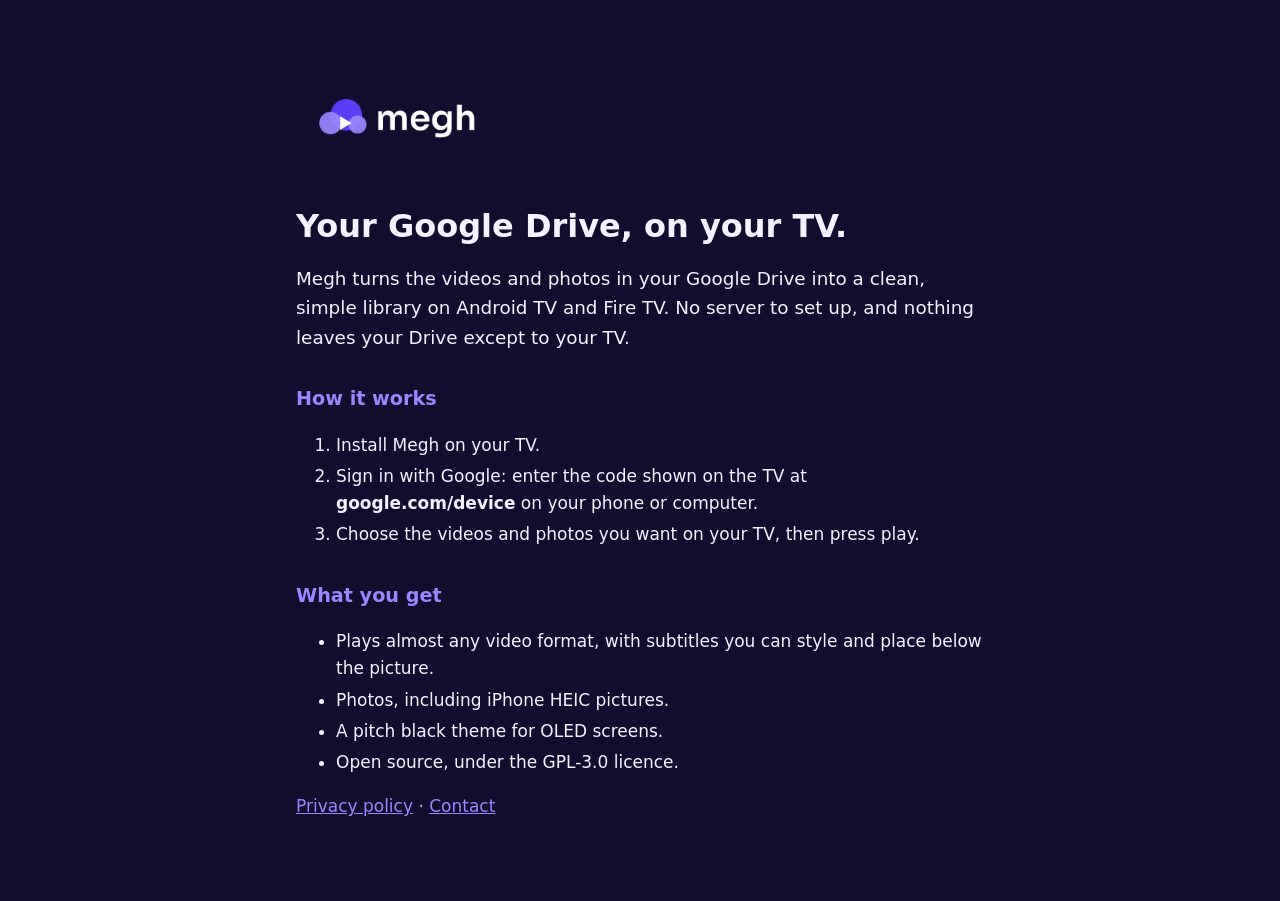
==== index.html @ fdfd3603 "Megh homepage and privacy policy" ====
<!doctype html>
<html lang="en">
<head>
<meta charset="utf-8">
<meta name="viewport" content="width=device-width, initial-scale=1">
<title>Megh</title>
<meta name="description" content="Megh turns your Google Drive into a beautiful media library on your TV.">
<link rel="stylesheet" href="style.css">
</head>
<body>
<main>
  <img class="logo" src="megh-lockup.png" alt="megh" width="240" height="135">
  <h1>Your Google Drive, on your TV.</h1>
  <p class="lead">Megh turns the videos and photos in your Google Drive into a clean, simple library on Android TV and Fire TV. No server to set up, and nothing leaves your Drive except to your TV.</p>

  <h2>How it works</h2>
  <ol>
    <li>Install Megh on your TV.</li>
    <li>Sign in with Google: enter the code shown on the TV at <strong>google.com/device</strong> on your phone or computer.</li>
    <li>Choose the videos and photos you want on your TV, then press play.</li>
  </ol>

  <h2>What you get</h2>
  <ul>
    <li>Plays almost any video format, with subtitles you can style and place below the picture.</li>
    <li>Photos, including iPhone HEIC pictures.</li>
    <li>A pitch black theme for OLED screens.</li>
    <li>Open source, under the GPL-3.0 licence.</li>
  </ul>

  <p class="muted"><a href="privacy.html">Privacy policy</a> · <a href="mailto:iam.harsha013@gmail.com">Contact</a></p>
</main>
</body>
</html>
---- style.css ----
:root {
  --night: #120d2e;
  --indigo: #5b3df5;
  --lilac: #9a86ff;
  --text: #f4f2ff;
  --muted: #b3aed6;
}
* { box-sizing: border-box; }
body {
  margin: 0;
  background: var(--night);
  color: var(--text);
  font: 17px/1.6 system-ui, -apple-system, "Segoe UI", Roboto, sans-serif;
}
main { max-width: 720px; margin: 0 auto; padding: 48px 16px 64px; }
.logo { display: block; height: auto; margin-left: -12px; }
h1 { font-size: 2rem; line-height: 1.2; margin: 24px 0 12px; }
h2 { font-size: 1.2rem; margin: 32px 0 8px; color: var(--lilac); }
.lead { font-size: 1.15rem; }
.muted { color: var(--muted); }
a { color: var(--lilac); }
code { background: rgba(154, 134, 255, 0.15); padding: 1px 6px; border-radius: 4px; }
li { margin: 4px 0; }
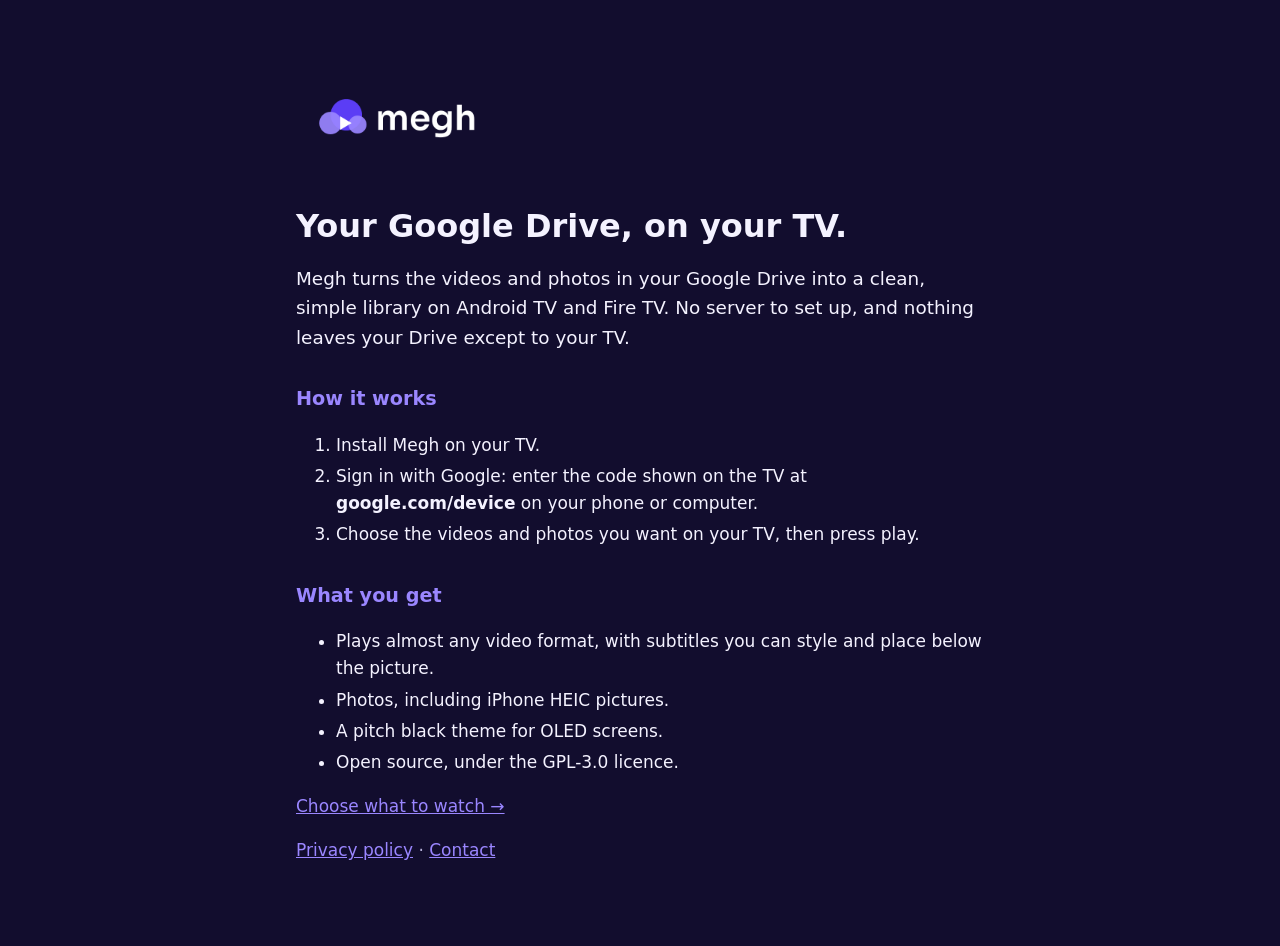
==== commit 92f1f4c0: "Add the page for choosing what Megh can show" ====
--- a/index.html
+++ b/index.html
@@ -28,6 +28,8 @@
     <li>Open source, under the GPL-3.0 licence.</li>
   </ul>
 
+  <p><a href="pick.html">Choose what to watch →</a></p>
+
   <p class="muted"><a href="privacy.html">Privacy policy</a> · <a href="mailto:iam.harsha013@gmail.com">Contact</a></p>
 </main>
 </body>
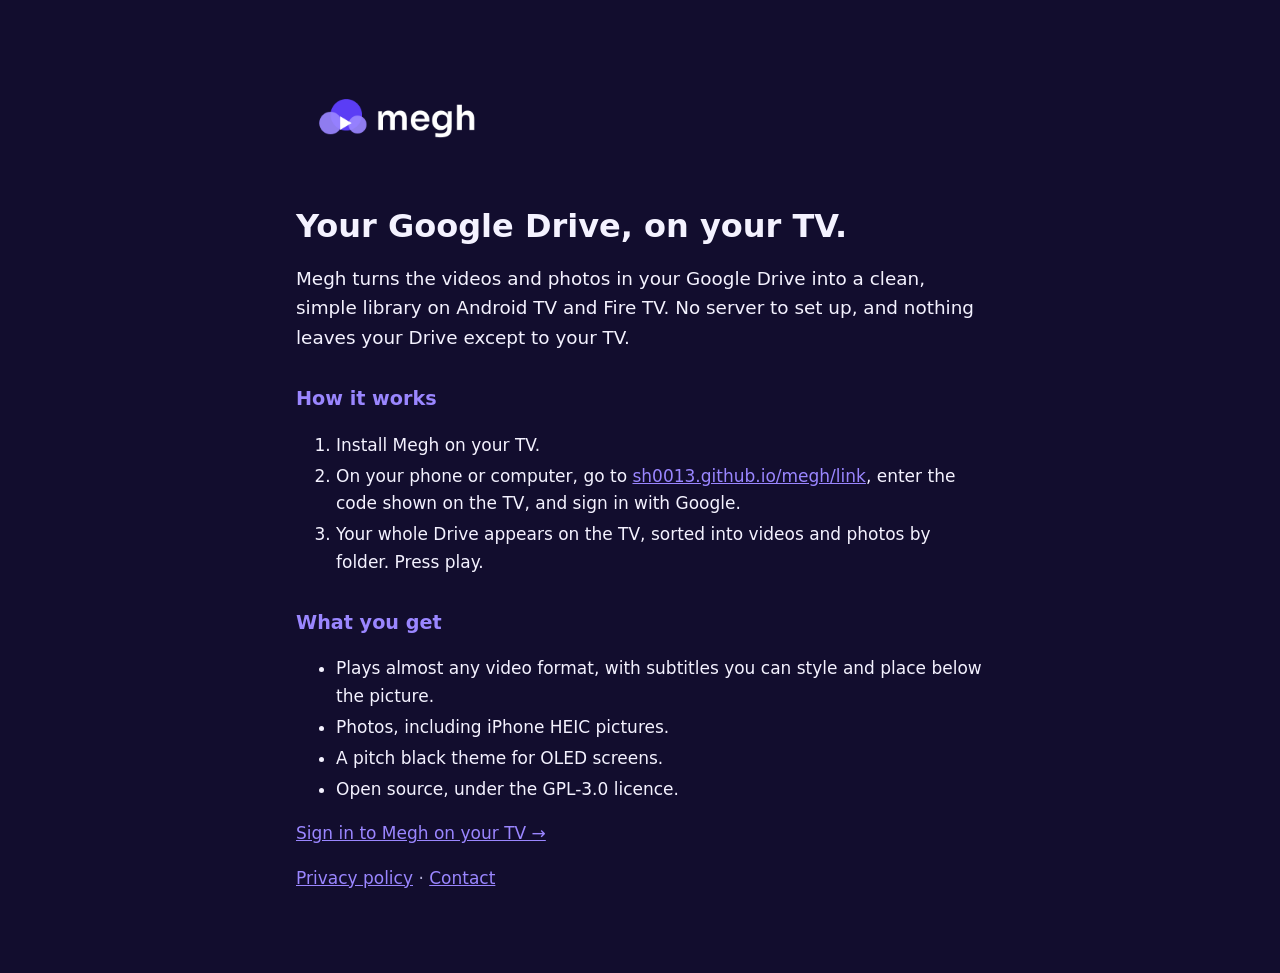
==== commit cc0cfc69: "Whole-Drive sign-in page; privacy policy and homepage updated" ====
--- a/index.html
+++ b/index.html
@@ -16,8 +16,8 @@
   <h2>How it works</h2>
   <ol>
     <li>Install Megh on your TV.</li>
-    <li>Sign in with Google: enter the code shown on the TV at <strong>google.com/device</strong> on your phone or computer.</li>
-    <li>Choose the videos and photos you want on your TV, then press play.</li>
+    <li>On your phone or computer, go to <a href="link.html">sh0013.github.io/megh/link</a>, enter the code shown on the TV, and sign in with Google.</li>
+    <li>Your whole Drive appears on the TV, sorted into videos and photos by folder. Press play.</li>
   </ol>
 
   <h2>What you get</h2>
@@ -28,7 +28,7 @@
     <li>Open source, under the GPL-3.0 licence.</li>
   </ul>
 
-  <p><a href="pick.html">Choose what to watch →</a></p>
+  <p><a href="link.html">Sign in to Megh on your TV →</a></p>
 
   <p class="muted"><a href="privacy.html">Privacy policy</a> · <a href="mailto:iam.harsha013@gmail.com">Contact</a></p>
 </main>
